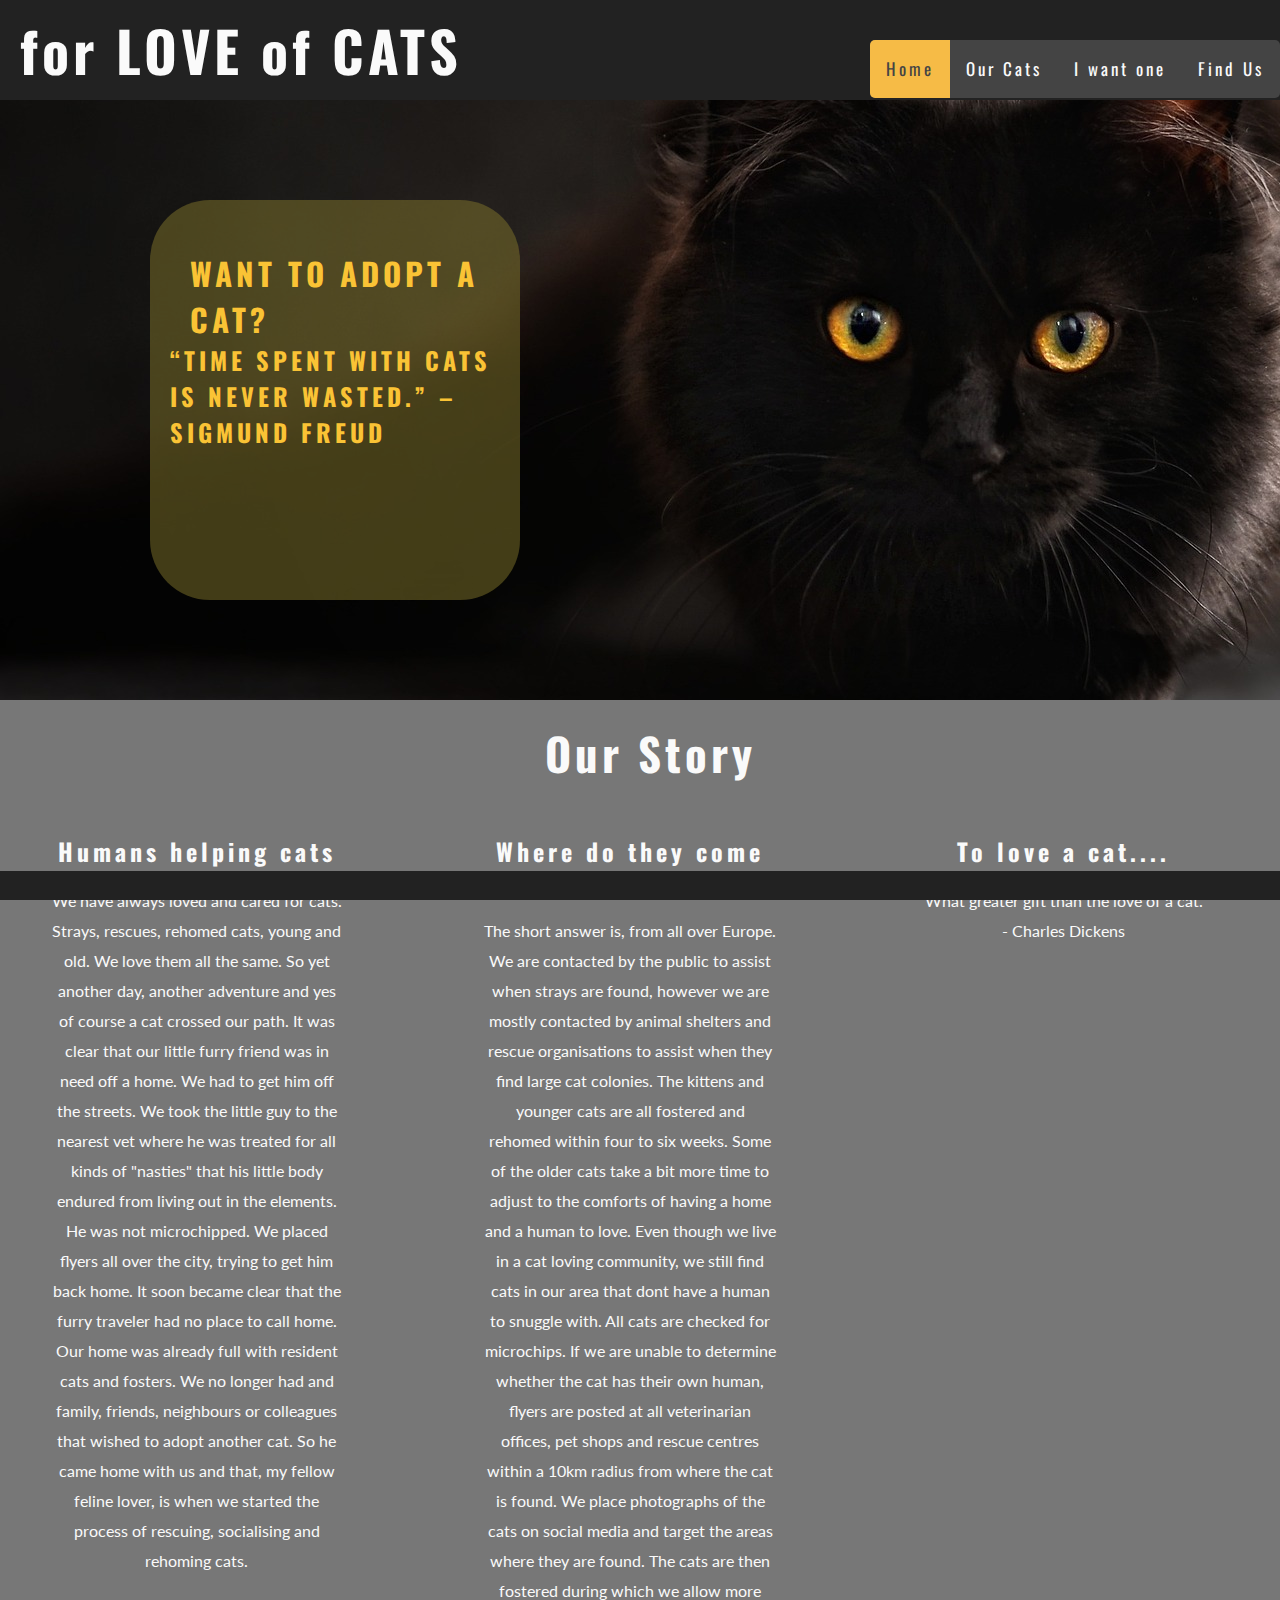
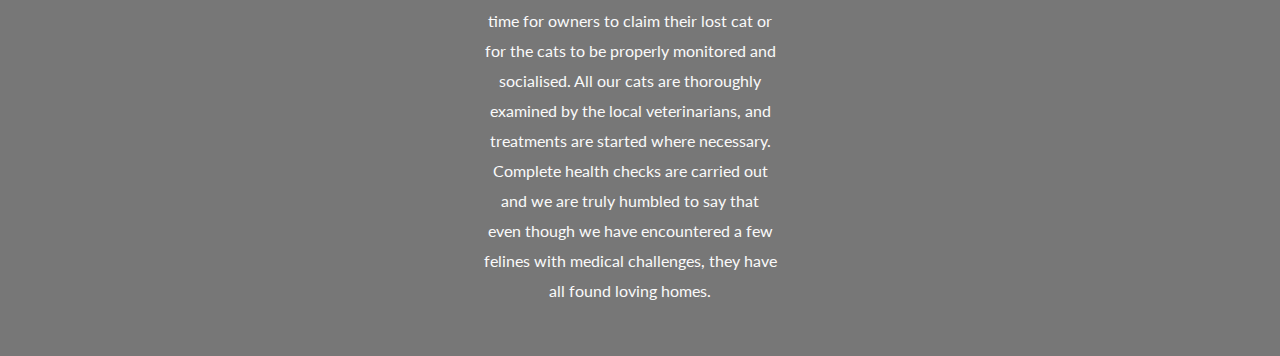
==== index.html @ 4f03daa0 "updated readme and improved home page content" ====
<!DOCTYPE html>
<html lang="en">

    <head>
        <meta charset="UTF-8">
        <meta name="viewport" content="width=device-width, initial-scale=1.0">
        <meta name="description"
            content="To Love a Cat, is a Netherlands based cat adoption site, placing friendly felines in loving homes accross Europe.">
        <meta name="keywords" content="cat, feline, pet, adopt, adoption, rescue, netherlands, europe">
        <link rel="stylesheet" href="https://use.fontawesome.com/releases/v5.6.3/css/all.css"
            integrity="sha384-UHRtZLI+pbxtHCWp1t77Bi1L4ZtiqrqD80Kn4Z8NTSRyMA2Fd33n5dQ8lWUE00s/"
            crossorigin="anonymous" />
        <link rel="stylesheet" href="assets/css/style.css" type="text/css">

        <title>for LOVE of CATS</title>
    </head>

    <body>
        <header class="header-banner">
            <a href="index.html">
                <h2 ID="logo">for LOVE of CATS</h2>
            </a>
            <nav>
                <div class="topnav">
                    <a id="home-menu" class="home-active" href="index.html">Home</a>
                    <a id="ourcats-menu" href="our-cats.html">Our Cats</a>
                    <a id="adopt-menu" href="adopt.html">I want one</a>
                    <a id="findus-menu" href="findus.html">Find Us</a>
                </div>
            </nav>

        </header>

        <section id="hero-outer">
            <div id="hero-image"></div>
            <div id="cover-text-ourstory">
                <h2>Want to adopt a Cat?</h2>
                <h3>“Time spent with cats is never wasted.” – Sigmund Freud</h3>
            </div>
        </section>

        <section id="our-story-section">
            <h2 id="our-story">Our Story <i class="fas fa-book-open"></i> </h2>
            <div class="grid">
                <div id="left-about">
                    <div class="left-about-heading">
                        <h2>Humans helping cats <i class="fas fa-paw"></i> </h2>
                        <p>
                            We have always loved and cared for cats. Strays, rescues, rehomed cats, young and old. We
                            love
                            them all the same. So yet another day, another adventure and yes of course a cat crossed
                            our path. It was clear that our little furry friend was in need off a home. We had to get
                            him
                            off the streets. We took the little guy to the nearest vet where he was treated for all
                            kinds of
                            "nasties" that his little body endured from living out in the elements. He was not
                            microchipped.
                            We placed flyers all over the city, trying to get him back home. It soon
                            became clear that the furry traveler had no place to call home. Our home was already full
                            with
                            resident cats and fosters. We no longer had and family, friends, neighbours or colleagues
                            that
                            wished to adopt another cat. So he came home with us and that, my fellow feline lover, is when we started the process
                            of
                            rescuing, socialising and rehoming cats.
                        </p>
                    </div>
                </div>
                <div id="right-about">
                    <div class="right-about-heading">
                        <h2>Where do they come from? <i class="fas fa-cat"></i></h2>
                        <p>
                            The short answer is, from all over Europe. We are contacted by the public to assist when
                            strays are found, however we are mostly contacted by animal shelters
                            and rescue organisations to assist when they find large cat colonies. The kittens and
                            younger
                            cats are all fostered and rehomed within four to six weeks. Some of the older cats take a bit
                            more time to adjust to the comforts of having a home and a human to love.
                            Even though we live in a cat loving community, we still find cats in our area that dont have a
                            human to snuggle with.
                            All cats are
                            checked for
                            microchips. If we are unable to determine whether the cat has their own human, flyers are posted at all veterinarian offices, pet shops and rescue
                            centres within a
                            10km radius from where the cat is found. We place photographs
                            of the cats on social media and target the areas where they are found. The cats are then
                            fostered during which we allow more time for owners to
                            claim
                            their lost cat or for the cats to be properly monitored and socialised. All our cats are thoroughly examined by the local
                            veterinarians, and treatments are started where necessary.
                            Complete health
                            checks
                            are carried out and we are truly humbled to say that even though we have encountered a few
                            felines with medical challenges, they have all found loving homes.
                        </p>
                    </div>
                </div>
                <div  class="our-story-grid-div" id="center-about">
                    <div class="center-about-heading">
                        <h2>To love a cat....<i class="fas fa-paw"></i></h2>
                        <p>
                            “What greater gift than the love of a cat.” - Charles Dickens
                        </p>
                    </div>
                </div>
            </div>
        </section>

        <footer class="footer-banner">
            <ul class="social-networks">
                <li><a href="https://www.facebook.com" target="_blank"><i class="fab fa-facebook"></i></a></li>
                <li><a href="https://www.youtube.com" target="_blank"><i class="fab fa-youtube"></i></a></li>
                <li><a href="https://www.instagram.com" target="_blank"><i class="fab fa-instagram"></i></a></li>
            </ul>
        </footer>



    </body>

</html>
---- assets/css/style.css ----
@import url('https://fonts.googleapis.com/css?family=Oswald|Lato:300');

*{
    margin:0;
    padding:0;
    border:0;
}

body{
    font-family: Lato;
    color: #fafafa;
    background-color: #777777;
}

/*-------------------------- Header */

.header-banner {
    line-height: 100px;
    font-family: Oswald, sans-serif;
    background-color: #222222;
    overflow: hidden;
    padding-right: 20px;
}

h2 {
    font-family: Oswald;
    letter-spacing: 4px;
    color: #fafafa;
    padding-left: 20px;
}

#logo {
    float: left;
    font-size: 350%;

}


/*--------------------------- Nav Menu */
.topnav {
    line-height: 30px;
    background-color: #444444;
    overflow: hidden;
    float: right;
    letter-spacing: 3px;
    border-radius: 5px;
    position: absolute;
    top: 40px;
    right: 0;
}

.topnav a {
    float: left;
    color: inherit;
    text-align: center;
    padding: 14px 16px;
    text-decoration: none;
    font-size: 17px;
}

/*active and hover color must be the same per menu item*/
/*HOME*/
#home-menu:hover {
    background-color: #F6BB46;
    color: #444444;
}

.topnav a.home-active {
    background-color: #F6BB46;
    color: #444444;
}

/*OUR CATS*/
#ourcats-menu:hover {
    background-color: #56B9F7;
    color: #444444;
}

.topnav a.ourcats-active {
    background-color: #56B9F7;
    color: #444444;
}

/*ADOPT*/
#adopt-menu:hover {
    background-color: #7BB764;
    color: #444444;
}

.topnav a.adopt-active {
  background-color: #7BB764;
  color: #444444;
}

/*FIND US*/
#findus-menu:hover {
    background-color: #E6C87A;
    color: #444444;
}

.topnav a.findus-active {
    background-color: #E6C87A;
    color: #444444;
}

/* home: Hero image and cover text */

#hero-outer {
    height:600px;
    width: 100%;
    overflow: hidden;
    position: relative;
    background-color: #0F0E0F;
}

#hero-image { 
    height:600px;
    width: 100%;
    background: url("/assets/images/maincat.jpg") no-repeat center center;
    animation-name: hero-zoom;
    animation-duration: 8s;
    animation-fill-mode: forwards;
}

@keyframes hero-zoom {
    from{
        transform: scale(1);
    }
    to{
        transform: scale(1.2);
    }
}


/* -------------------------- Our Story */

#cover-text-ourstory, #cover-text-ourstory h2 {
    color: #FAC335;
}

#cover-text-ourstory {
    color: #FAC335;
    font-size: 130%;
    font-family: Oswald;
    text-transform: uppercase;
    letter-spacing: 4px;
    top: 100px;
    left: 150px;
    width: 350px;
    height: 350px;
    padding-top: 50px;
    padding-left: 20px;
    background-color: rgba(130,117,43, .5);
    position: absolute;
    border-radius: 60px;
}

#our-story-section {
    height: 1200px;
}

#our-story {
    margin: 20px 0;
    text-align: center;
    font-size: 280%;
}

.grid {
    display: grid;
    grid-auto-flow: column;
    grid-template-columns: repeat(auto-fit, minmax(min-content, 1fr));
}

.grid > div {
    min-width: 100px;
    padding-left: 70px;
    padding-right: 70px;
    text-align: center;
}

#left-about{
    padding-top: 30px;
    padding-left: 50px;
    float: left;
}

#right-about {
    padding-top: 30px;
}

#center-about {
    padding-top: 30px;
}

.left-about-heading {
    line-height: 30px;
    clear: both;
    margin-bottom: 50px;
}

.center-about-heading {
    margin: 0 auto;
    line-height: 30px;
    clear: both;
    margin-bottom: 50px;
} 

.right-about-heading {
    line-height: 30px;
    clear: both;
    margin-bottom: 50px;
}

.left-about-heading h2,
.right-about-heading h2,
.center-about-heading h2 {
    margin-bottom: 20px;
    padding-left: 0px;
}

/* ------------------------------- our-cats  */

#cover-text-ourcats, #cover-text-ourcats h2 {
    color: #56B9F7;
}

#cover-text-ourcats {
    font-size: 130%;
    font-family: Oswald;
    text-transform: uppercase;
    letter-spacing: 4px;
    top: 100px;
    left: 150px;
    width: 300px;
    height: 300px;
    padding-top: 50px;
    padding-left: 50px;
    background-color: rgba(86,185,247, .3);
    position: absolute;
    border-radius: 60px;
}

#our-cats{
    background-repeat: no-repeat;
    overflow: hidden;
    padding-left: 20px;
}

#hero-image-ourcats { 
    height:600px;
    width: 100%;
    background: url("/assets/images/cat-blue.jpg") no-repeat center center;
    animation-name: hero-zoom;
    animation-duration: 8s;
    animation-fill-mode: forwards;
}

.cat-div {
    margin-left: 200px;
    margin-top: 50px;
    width: 720px;
    color: #fafafa;
    background-color: rgba(0,0,0, .6);
    padding: 10px 10px 10px 10px;
    text-align: center;
    border: 1px solid #fafafa;
}

.our-cats-key {
    text-align: right;
}

.our-cats-value {
    text-align: left;
}

#our-cats div h3 {
    text-align: left;
}

.our-cats-img {
    width: 700px;
    height: auto;
}

.our-cats-grid-div {
    min-width: 100px;
    padding-left: 70px;
    padding-right: 70px;
}

/* ---------------------- Adopt */

#hero-image-adopt { 
    height:600px;
    width: 100%;
    background: url("/assets/images/cat-green.jpg") no-repeat center center;
    animation-name: hero-zoom;
    animation-duration: 8s;
    animation-fill-mode: forwards;
}

.adopt-section {
    clear: left;
    height: 1000px;
}

.adopt-form {
    margin-top: 80px;
    color: #fafafa;
    background-color: #222222;
    max-width: 667px;
    position: absolute;
    left: 10%;
    padding-top: 30px;
    padding-bottom: 30px;
    padding-left: 150px;
    padding-right: 150px;
}

#adopt-form h2 {
    margin-bottom: 20px;;
}

.signup-form h2 {
    color: #fafafa;
    margin-bottom: 20px;
}

.text-input {
    background: transparent;
    color: #fafafa;
    width: 100%;
    height: 25px;
    margin: 5px 0 20px 0;
    border: 1px solid #fafafa;
    border-radius: 2px;
}

.text-input:hover {
    border-color: #7BB764;
}

.adopt-button {
    margin-top: 20px;
    border-radius: 2px;
    padding: 15px 32px 15px 32px;
    text-align: center;
    font-size: 100%;
    background-color: #7BB764;
    color: #fafafa;
    display: block;
}

.adopt-button:hover {
    background-color:#fafafa;
    color:#7BB764;
}

/* --------------------------- Find Us  */

#hero-image-findus { 
    height:600px;
    width: 100%;
    background: url("/assets/images/findus-hero.jpg") no-repeat center center;
    animation-name: hero-zoom;
    animation-duration: 8s;
    animation-fill-mode: forwards;
}

.findus-section {
    clear: left;
    height: 500px;
}

/* ---------------------- Footer */

.social-networks {
    background-color: #222222;
    color: #fafafa;
    left: 0;
    bottom: 0;
    width: 100%;
    text-align: center;
    position: fixed;
}

.social-networks li {
    display: inline;
}

.social-networks i {
    font-size: 150%;
    margin: 0%;
    padding: 2%;
    color: #fafafa;
}
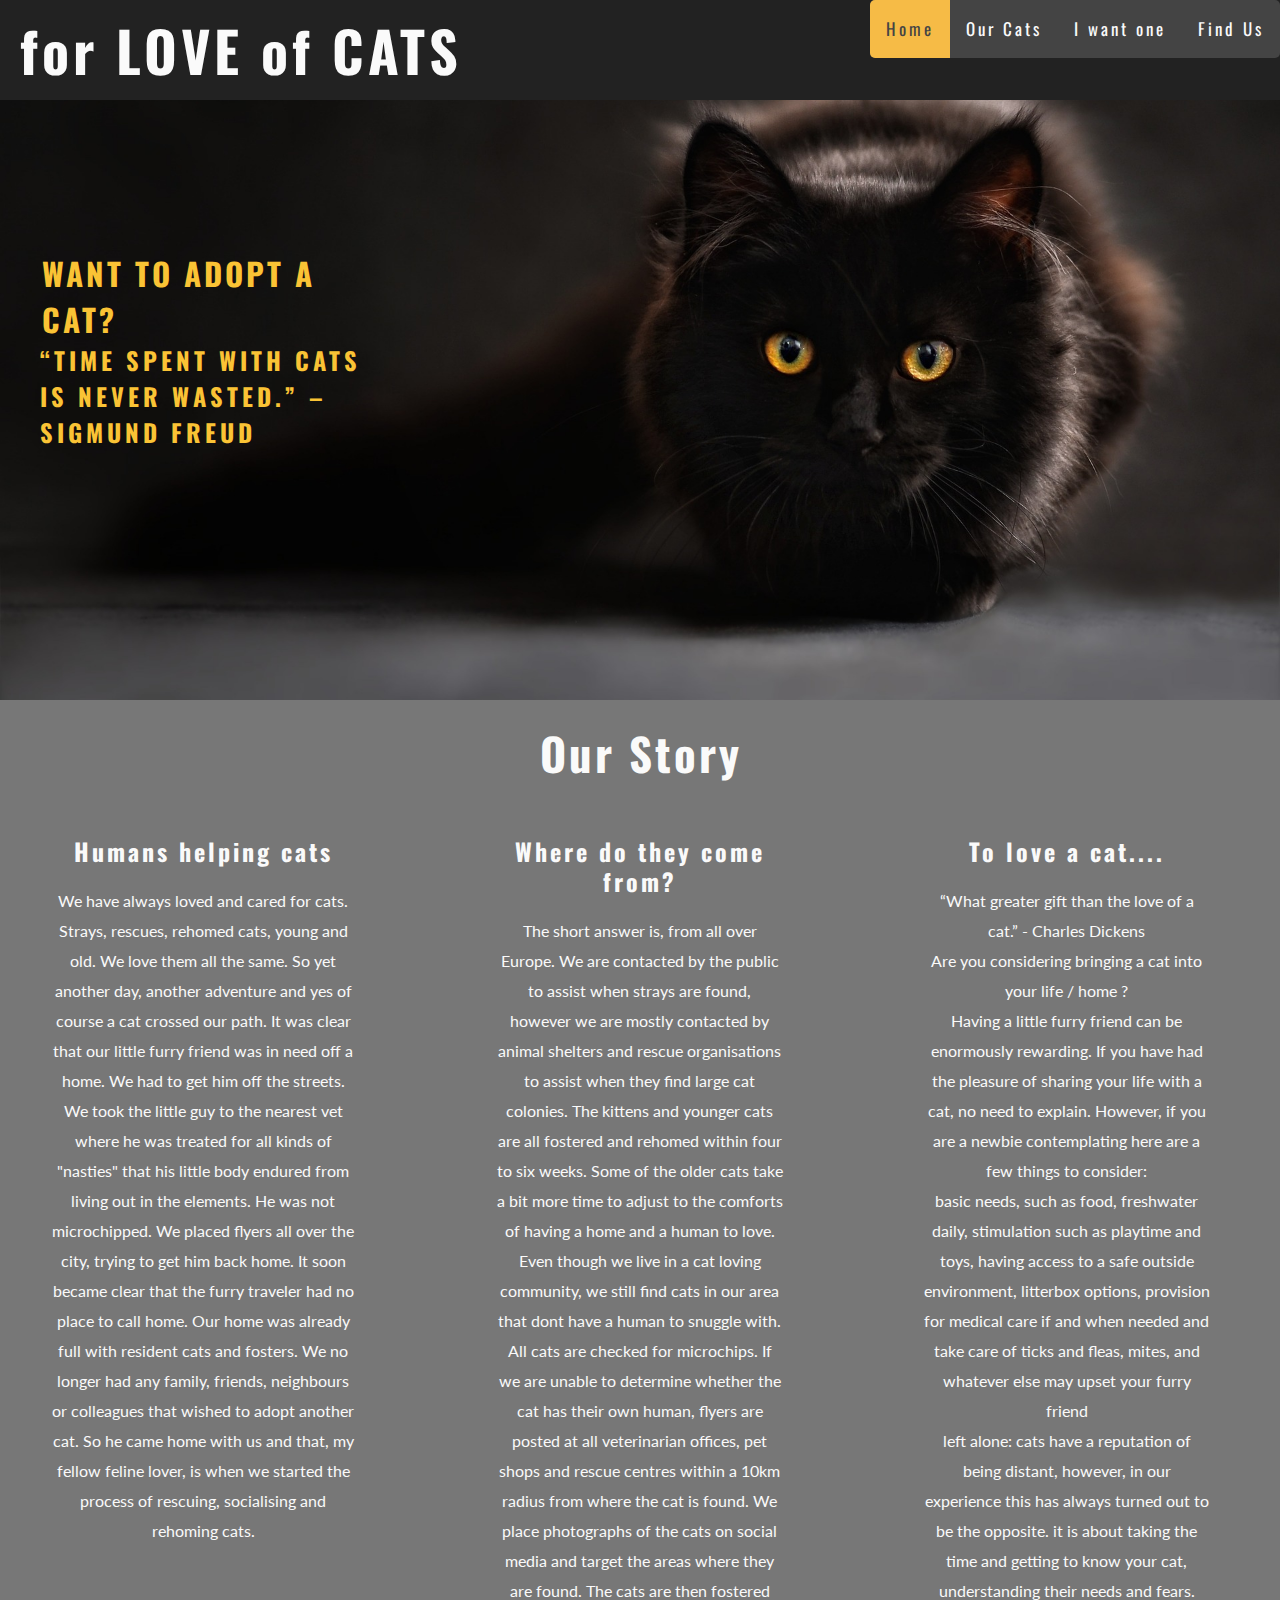
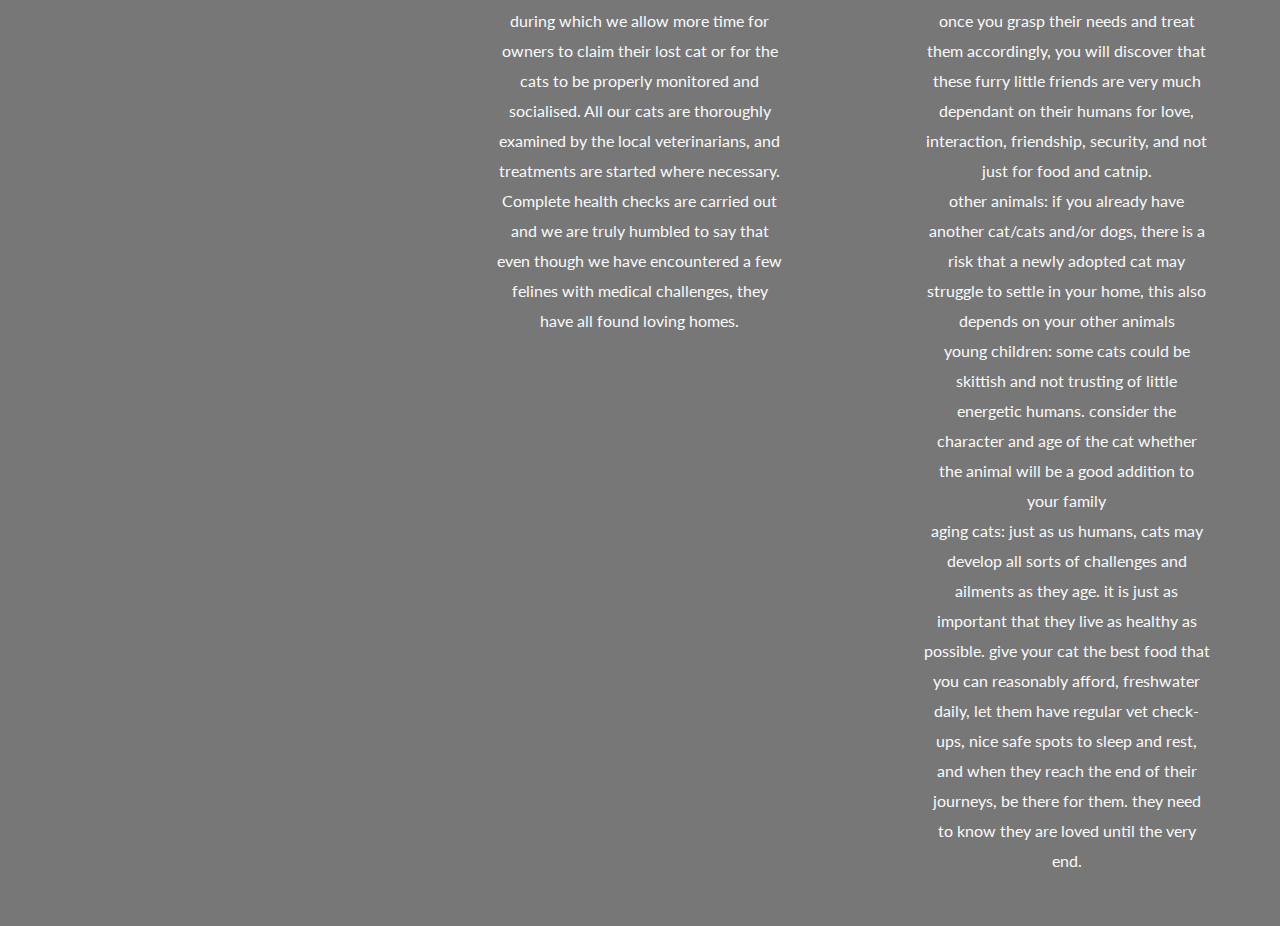
==== commit e67cd986: "added to home page, our story" ====
--- a/index.html
+++ b/index.html
@@ -3,10 +3,11 @@
 
     <head>
         <meta charset="UTF-8">
+        <meta http-equiv="X-UA-Compatible" content="IE=edge">
         <meta name="viewport" content="width=device-width, initial-scale=1.0">
         <meta name="description"
             content="To Love a Cat, is a Netherlands based cat adoption site, placing friendly felines in loving homes accross Europe.">
-        <meta name="keywords" content="cat, feline, pet, adopt, adoption, rescue, netherlands, europe">
+        <meta name="keywords" content="cat, kitten, feline, pet, adopt, adoption, rescue, rehome, netherlands, europe">
         <link rel="stylesheet" href="https://use.fontawesome.com/releases/v5.6.3/css/all.css"
             integrity="sha384-UHRtZLI+pbxtHCWp1t77Bi1L4ZtiqrqD80Kn4Z8NTSRyMA2Fd33n5dQ8lWUE00s/"
             crossorigin="anonymous" />
@@ -18,7 +19,7 @@
     <body>
         <header class="header-banner">
             <a href="index.html">
-                <h2 ID="logo">for LOVE of CATS</h2>
+                <h1 ID="logo">for LOVE of CATS</h1>
             </a>
             <nav>
                 <div class="topnav">
@@ -47,22 +48,16 @@
                         <h2>Humans helping cats <i class="fas fa-paw"></i> </h2>
                         <p>
                             We have always loved and cared for cats. Strays, rescues, rehomed cats, young and old. We
-                            love
-                            them all the same. So yet another day, another adventure and yes of course a cat crossed
-                            our path. It was clear that our little furry friend was in need off a home. We had to get
-                            him
-                            off the streets. We took the little guy to the nearest vet where he was treated for all
-                            kinds of
-                            "nasties" that his little body endured from living out in the elements. He was not
-                            microchipped.
-                            We placed flyers all over the city, trying to get him back home. It soon
-                            became clear that the furry traveler had no place to call home. Our home was already full
-                            with
-                            resident cats and fosters. We no longer had and family, friends, neighbours or colleagues
-                            that
-                            wished to adopt another cat. So he came home with us and that, my fellow feline lover, is when we started the process
-                            of
-                            rescuing, socialising and rehoming cats.
+                            love them all the same. So yet another day, another adventure and yes of course a cat
+                            crossed our path. It was clear that our little furry friend was in need off a home. We had
+                            to get him off the streets. We took the little guy to the nearest vet where he was treated
+                            for all kinds of "nasties" that his little body endured from living out in the elements. He
+                            was not microchipped.
+                            We placed flyers all over the city, trying to get him back home. It soon became clear that
+                            the furry traveler had no place to call home. Our home was already full with resident cats
+                            and fosters. We no longer had any family, friends, neighbours or colleagues that wished to
+                            adopt another cat. So he came home with us and that, my fellow feline lover, is when we
+                            started the process of rescuing, socialising and rehoming cats.
                         </p>
                     </div>
                 </div>
@@ -71,36 +66,66 @@
                         <h2>Where do they come from? <i class="fas fa-cat"></i></h2>
                         <p>
                             The short answer is, from all over Europe. We are contacted by the public to assist when
-                            strays are found, however we are mostly contacted by animal shelters
-                            and rescue organisations to assist when they find large cat colonies. The kittens and
-                            younger
-                            cats are all fostered and rehomed within four to six weeks. Some of the older cats take a bit
-                            more time to adjust to the comforts of having a home and a human to love.
-                            Even though we live in a cat loving community, we still find cats in our area that dont have a
-                            human to snuggle with.
-                            All cats are
-                            checked for
-                            microchips. If we are unable to determine whether the cat has their own human, flyers are posted at all veterinarian offices, pet shops and rescue
-                            centres within a
-                            10km radius from where the cat is found. We place photographs
-                            of the cats on social media and target the areas where they are found. The cats are then
-                            fostered during which we allow more time for owners to
-                            claim
-                            their lost cat or for the cats to be properly monitored and socialised. All our cats are thoroughly examined by the local
-                            veterinarians, and treatments are started where necessary.
-                            Complete health
-                            checks
-                            are carried out and we are truly humbled to say that even though we have encountered a few
-                            felines with medical challenges, they have all found loving homes.
+                            strays are found, however we are mostly contacted by animal shelters and rescue
+                            organisations to assist when they find large cat colonies. The kittens and younger
+                            cats are all fostered and rehomed within four to six weeks. Some of the older cats take a
+                            bit more time to adjust to the comforts of having a home and a human to love.
+                            Even though we live in a cat loving community, we still find cats in our area that dont have
+                            a human to snuggle with.
+                            All cats are checked for microchips. If we are unable to determine whether the cat has their
+                            own human, flyers are posted at all veterinarian offices, pet shops and rescue centres
+                            within a 10km radius from where the cat is found. We place photographs of the cats on social
+                            media and target the areas where they are found. The cats are then fostered during which we
+                            allow more time for owners to claim their lost cat or for the cats to be properly monitored
+                            and socialised. All our cats are thoroughly examined by the local veterinarians, and
+                            treatments are started where necessary.
+                            Complete health checks are carried out and we are truly humbled to say that even though we
+                            have encountered a few felines with medical challenges, they have all found loving homes.
                         </p>
                     </div>
                 </div>
-                <div  class="our-story-grid-div" id="center-about">
+                <div class="our-story-grid-div" id="center-about">
                     <div class="center-about-heading">
                         <h2>To love a cat....<i class="fas fa-paw"></i></h2>
                         <p>
                             “What greater gift than the love of a cat.” - Charles Dickens
                         </p>
+                        <p>Are you considering bringing a cat into your life / home ?</p>
+                        <p>Having a little furry friend can be enormously rewarding. If you have had the pleasure of
+                            sharing your life with a cat, no
+                            need to explain. However, if you are a newbie contemplating here are a few things to
+                            consider:</p>
+                        <p>
+                            basic needs, such as food, freshwater daily, stimulation such as playtime and toys, having
+                            access to a safe outside environment, litterbox options, provision for medical care if and
+                            when needed and take care of ticks and fleas, mites, and whatever else
+                            may upset your furry friend
+                        </p>
+                        <p>
+                            left alone: cats have a reputation of being distant, however, in our experience this has
+                            always turned out to be the opposite. it is about taking the time and getting to know your
+                            cat, understanding their needs and fears. once you grasp their needs and treat them
+                            accordingly, you will discover that these furry little friends are very much dependant on
+                            their humans for love, interaction, friendship, security, and not just for food and catnip.
+                        </p>
+                        <p>
+                            other animals: if you already have another cat/cats and/or dogs, there is a risk that
+                            a newly adopted cat may struggle to settle in your home, this also depends on your other
+                            animals
+                        </p>
+                        <p>
+                            young children: some cats could be skittish and not trusting of little energetic humans.
+                            consider the character and age of the cat whether the animal will be a good addition to your
+                            family
+                        </p>
+                        <p>
+                            aging cats: just as us humans, cats may develop all sorts of challenges and ailments as they
+                            age. it is just as important that they live as healthy as possible. give your cat the best
+                            food that you can reasonably afford, freshwater daily, let them have regular vet check-ups,
+                            nice safe spots to sleep and rest, and when they reach the end of their journeys, be there
+                            for them. they need to know they are loved until the very end.
+                        </p>
+
                     </div>
                 </div>
             </div>
--- a/assets/css/style.css
+++ b/assets/css/style.css
@@ -19,14 +19,21 @@
     font-family: Oswald, sans-serif;
     background-color: #222222;
     overflow: hidden;
-    padding-right: 20px;
+    /* padding-right: 20px; */
+}
+
+h1 {
+    font-family: Oswald;
+    letter-spacing: 4px;
+    color: #fafafa;
+    padding-left: 20px;
 }
 
 h2 {
     font-family: Oswald;
-    letter-spacing: 4px;
-    color: #fafafa;
-    padding-left: 20px;
+    letter-spacing: 3px;
+    color: #fafafa;
+    padding-left: 2px;
 }
 
 #logo {
@@ -44,7 +51,7 @@
     float: right;
     letter-spacing: 3px;
     border-radius: 5px;
-    position: absolute;
+   /* position: absolute; */
     top: 40px;
     right: 0;
 }
@@ -116,21 +123,22 @@
 #hero-image { 
     height:600px;
     width: 100%;
-    background: url("/assets/images/maincat.jpg") no-repeat center center;
+    /* background: url("../images/maincat.jpg") no-repeat center center;  */
+    background: url("../images/maincat.jpg") center center/cover no-repeat;
     animation-name: hero-zoom;
-    animation-duration: 8s;
+    animation-duration: 6s;
     animation-fill-mode: forwards;
 }
 
 @keyframes hero-zoom {
     from{
+        transform: scale(0.8);
+    }
+    to{
+        /* transform: scale(1.2); */
         transform: scale(1);
     }
-    to{
-        transform: scale(1.2);
-    }
-}
-
+}
 
 /* -------------------------- Our Story */
 
@@ -145,12 +153,13 @@
     text-transform: uppercase;
     letter-spacing: 4px;
     top: 100px;
-    left: 150px;
+    /*  left: 150px;  */
+    left: 20px;
     width: 350px;
     height: 350px;
     padding-top: 50px;
     padding-left: 20px;
-    background-color: rgba(130,117,43, .5);
+    /*  background-color: rgba(130,117,43, .5);  */
     position: absolute;
     border-radius: 60px;
 }
@@ -168,7 +177,7 @@
 .grid {
     display: grid;
     grid-auto-flow: column;
-    grid-template-columns: repeat(auto-fit, minmax(min-content, 1fr));
+    grid-template-columns: 1fr 1fr 1fr;
 }
 
 .grid > div {
@@ -230,12 +239,13 @@
     text-transform: uppercase;
     letter-spacing: 4px;
     top: 100px;
-    left: 150px;
+    /* left: 150px; */
+    left: 20px;
     width: 300px;
     height: 300px;
     padding-top: 50px;
     padding-left: 50px;
-    background-color: rgba(86,185,247, .3);
+    /* background-color: rgba(86,185,247, .3); */
     position: absolute;
     border-radius: 60px;
 }
@@ -249,9 +259,10 @@
 #hero-image-ourcats { 
     height:600px;
     width: 100%;
-    background: url("/assets/images/cat-blue.jpg") no-repeat center center;
+    /* background: url("../images/cat-blue.jpg") no-repeat center center; */
+    background: url("../images/cat-blue.jpg") center center/cover no-repeat;
     animation-name: hero-zoom;
-    animation-duration: 8s;
+    animation-duration: 6s;
     animation-fill-mode: forwards;
 }
 
@@ -294,9 +305,10 @@
 #hero-image-adopt { 
     height:600px;
     width: 100%;
-    background: url("/assets/images/cat-green.jpg") no-repeat center center;
+    /* background: url("../images/cat-green.jpg") no-repeat center center; */ 
+    background: url("../images/cat-green.jpg") center center/cover no-repeat;
     animation-name: hero-zoom;
-    animation-duration: 8s;
+    animation-duration: 6s;
     animation-fill-mode: forwards;
 }
 
@@ -362,9 +374,10 @@
 #hero-image-findus { 
     height:600px;
     width: 100%;
-    background: url("/assets/images/findus-hero.jpg") no-repeat center center;
+    /* background: url("../images/findus-hero.jpg") no-repeat center center; */
+    background: url("../images/findus-hero.jpg") center center/cover no-repeat;
     animation-name: hero-zoom;
-    animation-duration: 8s;
+    animation-duration: 6s;
     animation-fill-mode: forwards;
 }
 
@@ -375,10 +388,10 @@
 
 /* ---------------------- Footer */
 
-.social-networks {
+.footer-banner.social-networks {
     background-color: #222222;
     color: #fafafa;
-    left: 0;
+    /* left: 0; */
     bottom: 0;
     width: 100%;
     text-align: center;
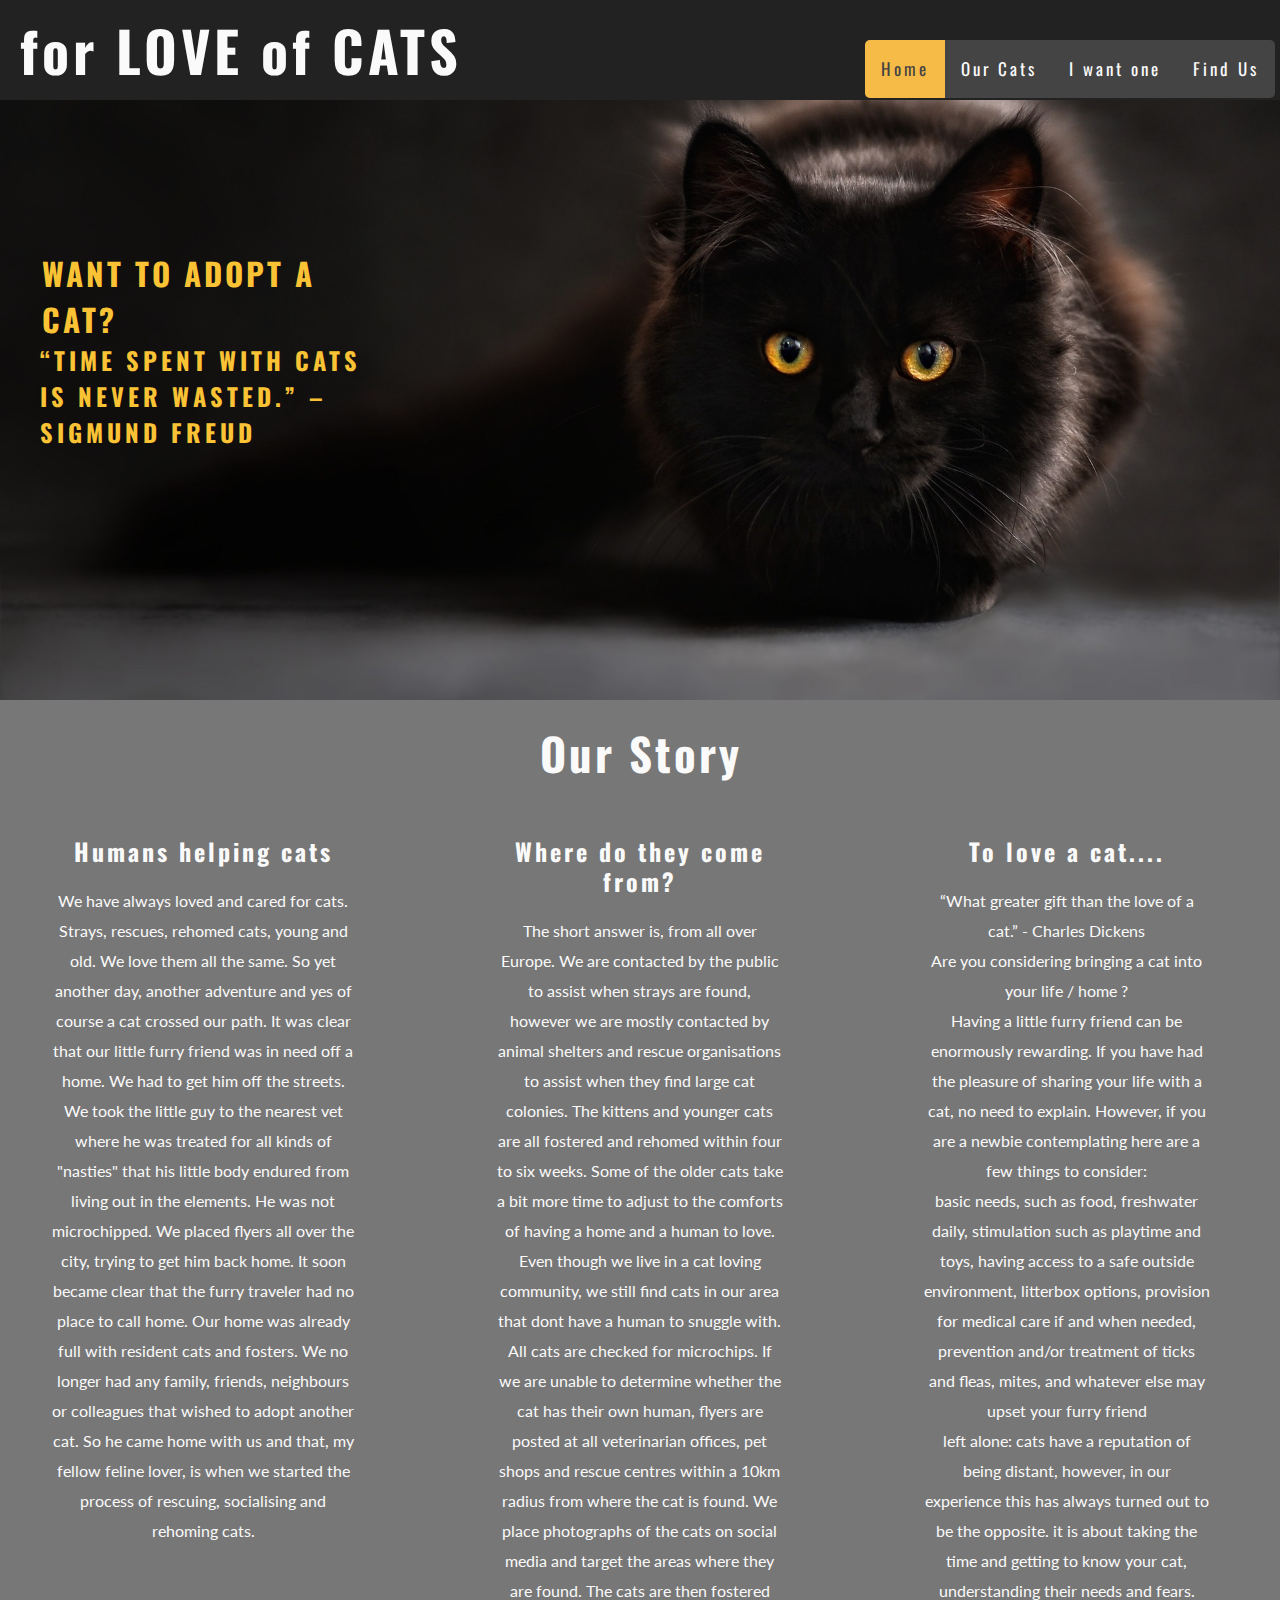
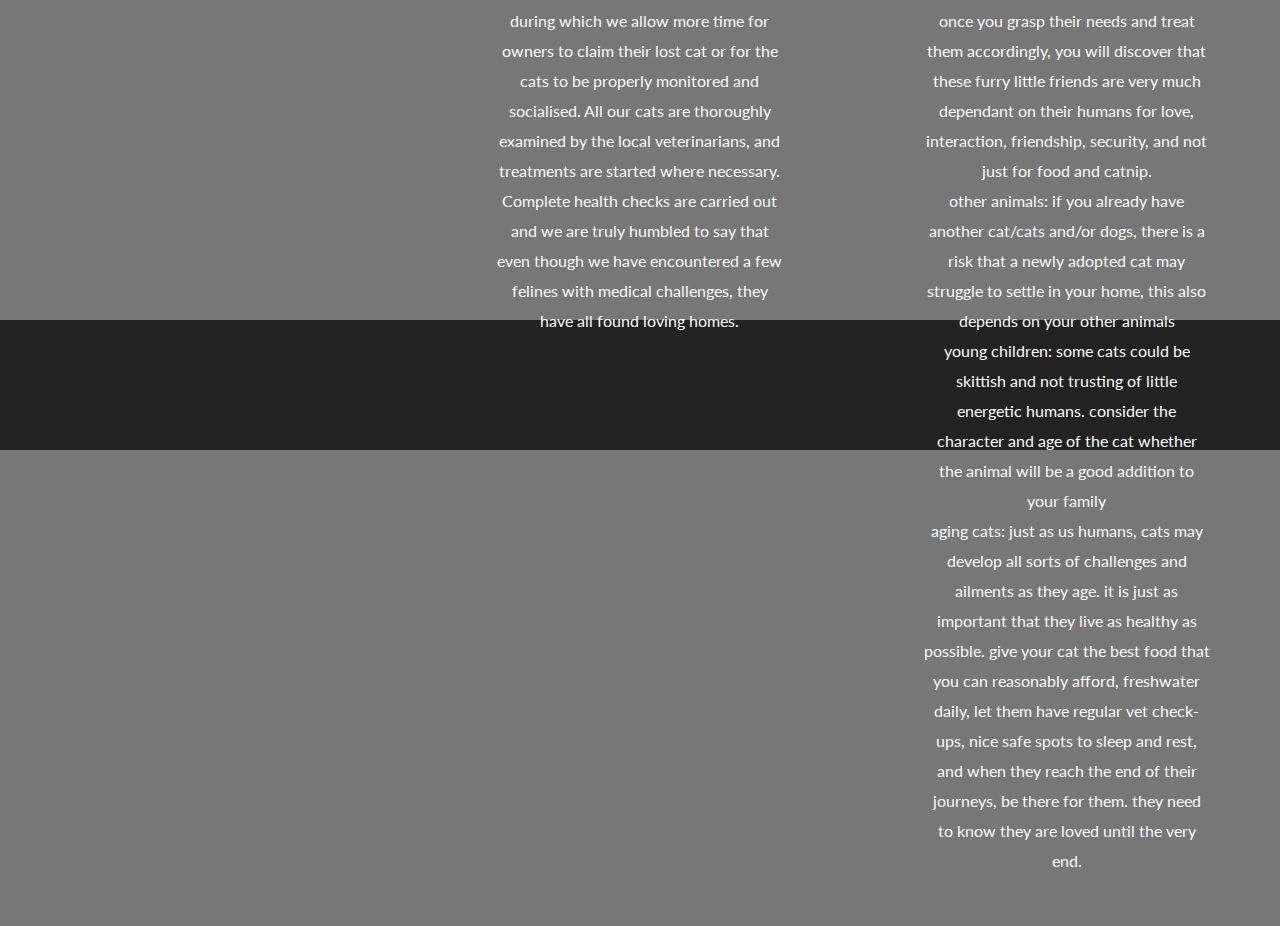
==== commit f548db1c: "user story testing complete, minor html change to our story, trying to fix footer" ====
--- a/index.html
+++ b/index.html
@@ -48,7 +48,8 @@
                         <h2>Humans helping cats <i class="fas fa-paw"></i> </h2>
                         <p>
                             We have always loved and cared for cats. Strays, rescues, rehomed cats, young and old. We
-                            love them all the same. So yet another day, another adventure and yes of course a cat
+                            love them all the same. 
+                            So yet another day, another adventure and yes of course a cat
                             crossed our path. It was clear that our little furry friend was in need off a home. We had
                             to get him off the streets. We took the little guy to the nearest vet where he was treated
                             for all kinds of "nasties" that his little body endured from living out in the elements. He
@@ -56,7 +57,8 @@
                             We placed flyers all over the city, trying to get him back home. It soon became clear that
                             the furry traveler had no place to call home. Our home was already full with resident cats
                             and fosters. We no longer had any family, friends, neighbours or colleagues that wished to
-                            adopt another cat. So he came home with us and that, my fellow feline lover, is when we
+                            adopt another cat. 
+                            So he came home with us and that, my fellow feline lover, is when we
                             started the process of rescuing, socialising and rehoming cats.
                         </p>
                     </div>
@@ -98,7 +100,7 @@
                         <p>
                             basic needs, such as food, freshwater daily, stimulation such as playtime and toys, having
                             access to a safe outside environment, litterbox options, provision for medical care if and
-                            when needed and take care of ticks and fleas, mites, and whatever else
+                            when needed, prevention and/or treatment of ticks and fleas, mites, and whatever else
                             may upset your furry friend
                         </p>
                         <p>
--- a/assets/css/style.css
+++ b/assets/css/style.css
@@ -51,9 +51,9 @@
     float: right;
     letter-spacing: 3px;
     border-radius: 5px;
-   /* position: absolute; */
+    position: absolute;
     top: 40px;
-    right: 0;
+    right: 5px;
 }
 
 .topnav a {
@@ -388,10 +388,33 @@
 
 /* ---------------------- Footer */
 
+footer.footer-banner {
+    height: 130px;
+    background-color: #222222;
+}
+
+.social-networks {
+    text-align: center;
+}
+
+.social-networks li {
+    display: inline;
+}
+
+.social-networks i {
+    font-size: 150%;
+    margin: 2%;
+    padding: 4%;
+    color: #fafafa;
+}
+
+
+/*
+
 .footer-banner.social-networks {
     background-color: #222222;
     color: #fafafa;
-    /* left: 0; */
+    left: 0;
     bottom: 0;
     width: 100%;
     text-align: center;
@@ -404,7 +427,9 @@
 
 .social-networks i {
     font-size: 150%;
-    margin: 0%;
-    padding: 2%;
-    color: #fafafa;
-}
+    margin: 2%;
+    padding: 4%;
+    color: #fafafa;
+}
+ */
+ 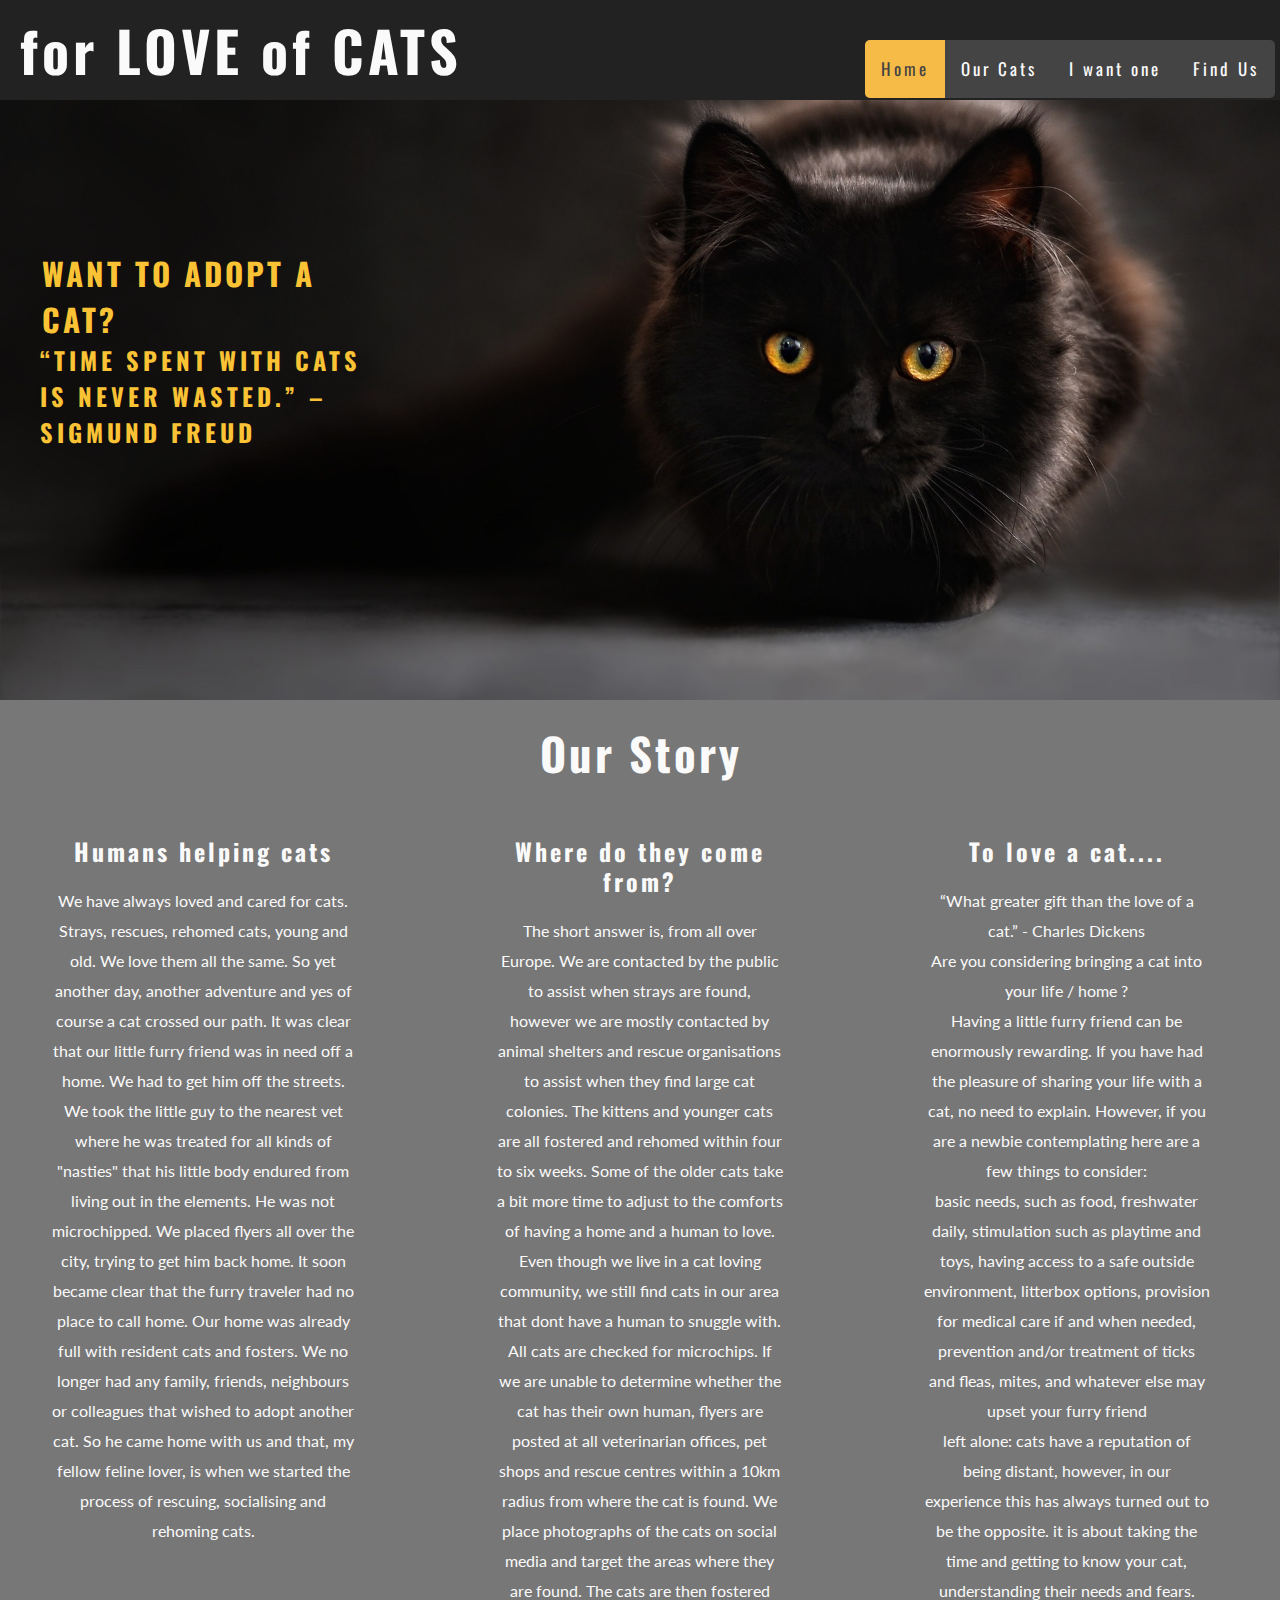
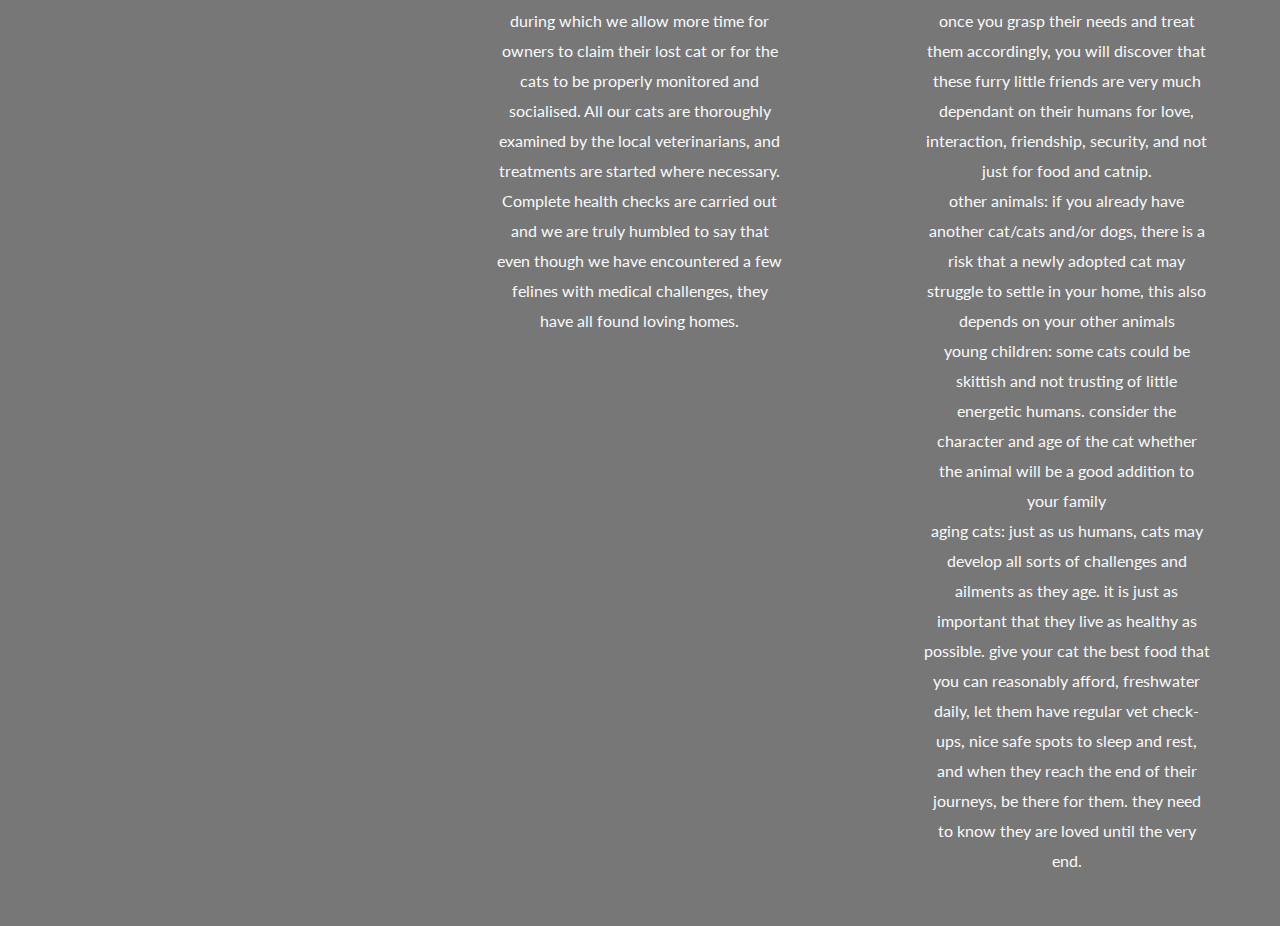
==== commit 17f06210: "trying to fix footer" ====
--- a/index.html
+++ b/index.html
@@ -133,6 +133,15 @@
             </div>
         </section>
 
+        <div class="footer">
+            <ul class="social-networks">
+                <li><a href="https://www.facebook.com" target="_blank"><i class="fab fa-facebook"></i></a></li>
+                <li><a href="https://www.youtube.com" target="_blank"><i class="fab fa-youtube"></i></a></li>
+                <li><a href="https://www.instagram.com" target="_blank"><i class="fab fa-instagram"></i></a></li>
+            </ul>
+        </div>
+
+<!--
         <footer class="footer-banner">
             <ul class="social-networks">
                 <li><a href="https://www.facebook.com" target="_blank"><i class="fab fa-facebook"></i></a></li>
@@ -140,7 +149,7 @@
                 <li><a href="https://www.instagram.com" target="_blank"><i class="fab fa-instagram"></i></a></li>
             </ul>
         </footer>
-
+    -->
 
 
     </body>
--- a/assets/css/style.css
+++ b/assets/css/style.css
@@ -388,9 +388,14 @@
 
 /* ---------------------- Footer */
 
-footer.footer-banner {
-    height: 130px;
+.footer {
     background-color: #222222;
+    position: absolute;
+    right: 0;
+    bottom: 0;
+    left: 0:
+    
+
 }
 
 .social-networks {
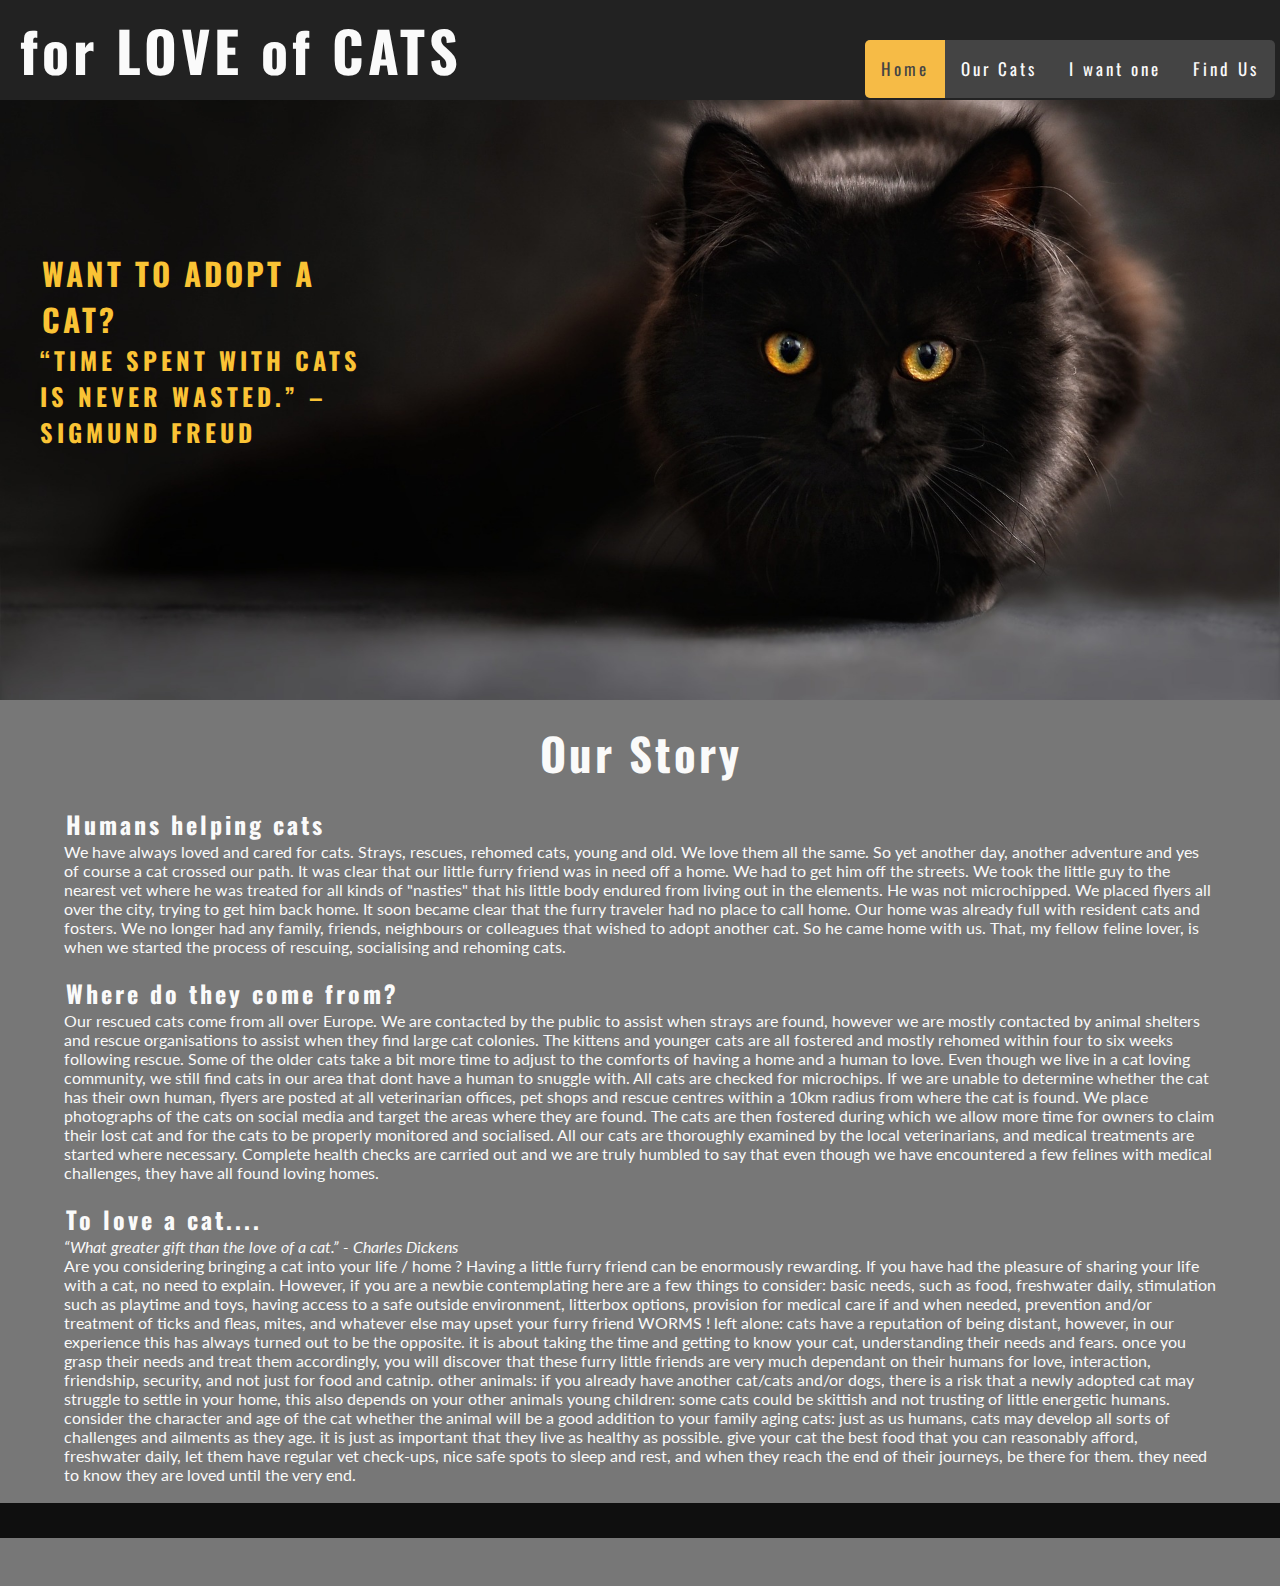
==== commit d1fa4787: "tidying up home page" ====
--- a/index.html
+++ b/index.html
@@ -32,125 +32,98 @@
 
         </header>
 
-        <section id="hero-outer">
+        <div id="hero-outer">
             <div id="hero-image"></div>
             <div id="cover-text-ourstory">
                 <h2>Want to adopt a Cat?</h2>
                 <h3>“Time spent with cats is never wasted.” – Sigmund Freud</h3>
             </div>
-        </section>
+        </div>
 
         <section id="our-story-section">
             <h2 id="our-story">Our Story <i class="fas fa-book-open"></i> </h2>
-            <div class="grid">
-                <div id="left-about">
-                    <div class="left-about-heading">
-                        <h2>Humans helping cats <i class="fas fa-paw"></i> </h2>
-                        <p>
-                            We have always loved and cared for cats. Strays, rescues, rehomed cats, young and old. We
-                            love them all the same. 
-                            So yet another day, another adventure and yes of course a cat
-                            crossed our path. It was clear that our little furry friend was in need off a home. We had
-                            to get him off the streets. We took the little guy to the nearest vet where he was treated
-                            for all kinds of "nasties" that his little body endured from living out in the elements. He
-                            was not microchipped.
-                            We placed flyers all over the city, trying to get him back home. It soon became clear that
-                            the furry traveler had no place to call home. Our home was already full with resident cats
-                            and fosters. We no longer had any family, friends, neighbours or colleagues that wished to
-                            adopt another cat. 
-                            So he came home with us and that, my fellow feline lover, is when we
-                            started the process of rescuing, socialising and rehoming cats.
-                        </p>
-                    </div>
-                </div>
-                <div id="right-about">
-                    <div class="right-about-heading">
-                        <h2>Where do they come from? <i class="fas fa-cat"></i></h2>
-                        <p>
-                            The short answer is, from all over Europe. We are contacted by the public to assist when
-                            strays are found, however we are mostly contacted by animal shelters and rescue
-                            organisations to assist when they find large cat colonies. The kittens and younger
-                            cats are all fostered and rehomed within four to six weeks. Some of the older cats take a
-                            bit more time to adjust to the comforts of having a home and a human to love.
-                            Even though we live in a cat loving community, we still find cats in our area that dont have
-                            a human to snuggle with.
-                            All cats are checked for microchips. If we are unable to determine whether the cat has their
-                            own human, flyers are posted at all veterinarian offices, pet shops and rescue centres
-                            within a 10km radius from where the cat is found. We place photographs of the cats on social
-                            media and target the areas where they are found. The cats are then fostered during which we
-                            allow more time for owners to claim their lost cat or for the cats to be properly monitored
-                            and socialised. All our cats are thoroughly examined by the local veterinarians, and
-                            treatments are started where necessary.
-                            Complete health checks are carried out and we are truly humbled to say that even though we
-                            have encountered a few felines with medical challenges, they have all found loving homes.
-                        </p>
-                    </div>
-                </div>
-                <div class="our-story-grid-div" id="center-about">
-                    <div class="center-about-heading">
-                        <h2>To love a cat....<i class="fas fa-paw"></i></h2>
-                        <p>
-                            “What greater gift than the love of a cat.” - Charles Dickens
-                        </p>
-                        <p>Are you considering bringing a cat into your life / home ?</p>
-                        <p>Having a little furry friend can be enormously rewarding. If you have had the pleasure of
-                            sharing your life with a cat, no
-                            need to explain. However, if you are a newbie contemplating here are a few things to
-                            consider:</p>
-                        <p>
-                            basic needs, such as food, freshwater daily, stimulation such as playtime and toys, having
-                            access to a safe outside environment, litterbox options, provision for medical care if and
-                            when needed, prevention and/or treatment of ticks and fleas, mites, and whatever else
-                            may upset your furry friend
-                        </p>
-                        <p>
-                            left alone: cats have a reputation of being distant, however, in our experience this has
-                            always turned out to be the opposite. it is about taking the time and getting to know your
-                            cat, understanding their needs and fears. once you grasp their needs and treat them
-                            accordingly, you will discover that these furry little friends are very much dependant on
-                            their humans for love, interaction, friendship, security, and not just for food and catnip.
-                        </p>
-                        <p>
-                            other animals: if you already have another cat/cats and/or dogs, there is a risk that
-                            a newly adopted cat may struggle to settle in your home, this also depends on your other
-                            animals
-                        </p>
-                        <p>
-                            young children: some cats could be skittish and not trusting of little energetic humans.
-                            consider the character and age of the cat whether the animal will be a good addition to your
-                            family
-                        </p>
-                        <p>
-                            aging cats: just as us humans, cats may develop all sorts of challenges and ailments as they
-                            age. it is just as important that they live as healthy as possible. give your cat the best
-                            food that you can reasonably afford, freshwater daily, let them have regular vet check-ups,
-                            nice safe spots to sleep and rest, and when they reach the end of their journeys, be there
-                            for them. they need to know they are loved until the very end.
-                        </p>
+            <div id="our-story-line">
+                <h2>Humans helping cats <i class="fas fa-paw"></i> </h2>
+                <p>We have always loved and cared for cats. Strays, rescues, rehomed cats, young and old. We
+                    love them all the same.
+                    So yet another day, another adventure and yes of course a cat
+                    crossed our path. It was clear that our little furry friend was in need off a home. We had
+                    to get him off the streets. We took the little guy to the nearest vet where he was treated
+                    for all kinds of "nasties" that his little body endured from living out in the elements. He
+                    was not microchipped.
+                    We placed flyers all over the city, trying to get him back home. It soon became clear that
+                    the furry traveler had no place to call home. Our home was already full with resident cats
+                    and fosters. We no longer had any family, friends, neighbours or colleagues that wished to
+                    adopt another cat.
+                    So he came home with us. That, my fellow feline lover, is when we started the process of rescuing,
+                    socialising and rehoming cats.
+                </p>
+            </div>
+            <br>
+            <div>
+                <h2>Where do they come from? <i class="fas fa-cat"></i></h2>
+                <p> Our rescued cats come from all over Europe. We are contacted by the public to assist when
+                    strays are found, however we are mostly contacted by animal shelters and rescue
+                    organisations to assist when they find large cat colonies. The kittens and younger
+                    cats are all fostered and mostly rehomed within four to six weeks following rescue. Some of the
+                    older cats take a bit more time to adjust to the comforts of having a home and a human to love.
+                    Even though we live in a cat loving community, we still find cats in our area that dont have
+                    a human to snuggle with.
+                    All cats are checked for microchips. If we are unable to determine whether the cat has their
+                    own human, flyers are posted at all veterinarian offices, pet shops and rescue centres
+                    within a 10km radius from where the cat is found. We place photographs of the cats on social
+                    media and target the areas where they are found. The cats are then fostered during which we
+                    allow more time for owners to claim their lost cat and for the cats to be properly monitored
+                    and socialised. All our cats are thoroughly examined by the local veterinarians, and medical
+                    treatments are started where necessary.
+                    Complete health checks are carried out and we are truly humbled to say that even though we
+                    have encountered a few felines with medical challenges, they have all found loving homes.
+                </p>
+            </div>
+            <br>
+            <div>
+                <h2>To love a cat....<i class="fas fa-paw"></i></h2>
+                <p><em><i>“What greater gift than the love of a cat.” - Charles Dickens</i></em></p>
+                <p>Are you considering bringing a cat into your life / home ?
+                    Having a little furry friend can be enormously rewarding. If you have had the pleasure of
+                    sharing your life with a cat, no need to explain. However, if you are a newbie contemplating here
+                    are a few things to
+                    consider:
+                    basic needs, such as food, freshwater daily, stimulation such as playtime and toys, having
+                    access to a safe outside environment, litterbox options, provision for medical care if and
+                    when needed, prevention and/or treatment of ticks and fleas, mites, and whatever else
+                    may upset your furry friend WORMS !
 
-                    </div>
-                </div>
+                    left alone: cats have a reputation of being distant, however, in our experience this has
+                    always turned out to be the opposite. it is about taking the time and getting to know your
+                    cat, understanding their needs and fears. once you grasp their needs and treat them
+                    accordingly, you will discover that these furry little friends are very much dependant on
+                    their humans for love, interaction, friendship, security, and not just for food and catnip.
+
+                    other animals: if you already have another cat/cats and/or dogs, there is a risk that
+                    a newly adopted cat may struggle to settle in your home, this also depends on your other
+                    animals
+
+                    young children: some cats could be skittish and not trusting of little energetic humans.
+                    consider the character and age of the cat whether the animal will be a good addition to your
+                    family
+
+                    aging cats: just as us humans, cats may develop all sorts of challenges and ailments as they
+                    age. it is just as important that they live as healthy as possible. give your cat the best
+                    food that you can reasonably afford, freshwater daily, let them have regular vet check-ups,
+                    nice safe spots to sleep and rest, and when they reach the end of their journeys, be there
+                    for them. they need to know they are loved until the very end.
             </div>
+            <br>
         </section>
 
-        <div class="footer">
-            <ul class="social-networks">
-                <li><a href="https://www.facebook.com" target="_blank"><i class="fab fa-facebook"></i></a></li>
-                <li><a href="https://www.youtube.com" target="_blank"><i class="fab fa-youtube"></i></a></li>
-                <li><a href="https://www.instagram.com" target="_blank"><i class="fab fa-instagram"></i></a></li>
-            </ul>
-        </div>
-
-<!--
-        <footer class="footer-banner">
+        <footer>
             <ul class="social-networks">
                 <li><a href="https://www.facebook.com" target="_blank"><i class="fab fa-facebook"></i></a></li>
                 <li><a href="https://www.youtube.com" target="_blank"><i class="fab fa-youtube"></i></a></li>
                 <li><a href="https://www.instagram.com" target="_blank"><i class="fab fa-instagram"></i></a></li>
             </ul>
         </footer>
-    -->
-
 
     </body>
 
--- a/assets/css/style.css
+++ b/assets/css/style.css
@@ -165,7 +165,9 @@
 }
 
 #our-story-section {
-    height: 1200px;
+    /* height: 1200px; */
+    padding-left: 5%;
+    padding-right: 5%;
 }
 
 #our-story {
@@ -314,20 +316,22 @@
 
 .adopt-section {
     clear: left;
-    height: 1000px;
+    height: 800px;
 }
 
 .adopt-form {
-    margin-top: 80px;
+    margin-top: 60px;
+    margin-bottom: 40px;
     color: #fafafa;
     background-color: #222222;
-    max-width: 667px;
+    /* width: 80%; */
+    /* max-width: 667px; */
     position: absolute;
-    left: 10%;
-    padding-top: 30px;
-    padding-bottom: 30px;
-    padding-left: 150px;
-    padding-right: 150px;
+    /* left: 10%; */
+    padding-top: 15px;
+    padding-bottom: 15px;
+    padding-left: 50px;
+    padding-right: 50px;
 }
 
 #adopt-form h2 {
@@ -382,21 +386,22 @@
 }
 
 .findus-section {
+    text-align: center;
+    font-size: 75%;
+}
+/*
+.findus-section {
     clear: left;
     height: 500px;
-}
+} */
 
 /* ---------------------- Footer */
-
-.footer {
-    background-color: #222222;
-    position: absolute;
-    right: 0;
-    bottom: 0;
-    left: 0:
-    
-
-}
+footer {
+    background-color: #0f0f0f;
+    text-align: center;
+    padding: 3px;
+}
+
 
 .social-networks {
     text-align: center;
@@ -411,6 +416,7 @@
     margin: 2%;
     padding: 4%;
     color: #fafafa;
+
 }
 
 
@@ -436,5 +442,15 @@
     padding: 4%;
     color: #fafafa;
 }
+
+
+.footer-banner {
+    height: 150px;
+    left: 0;
+    bottom: 0;
+    width: 100%;
+}
+
+
  */
  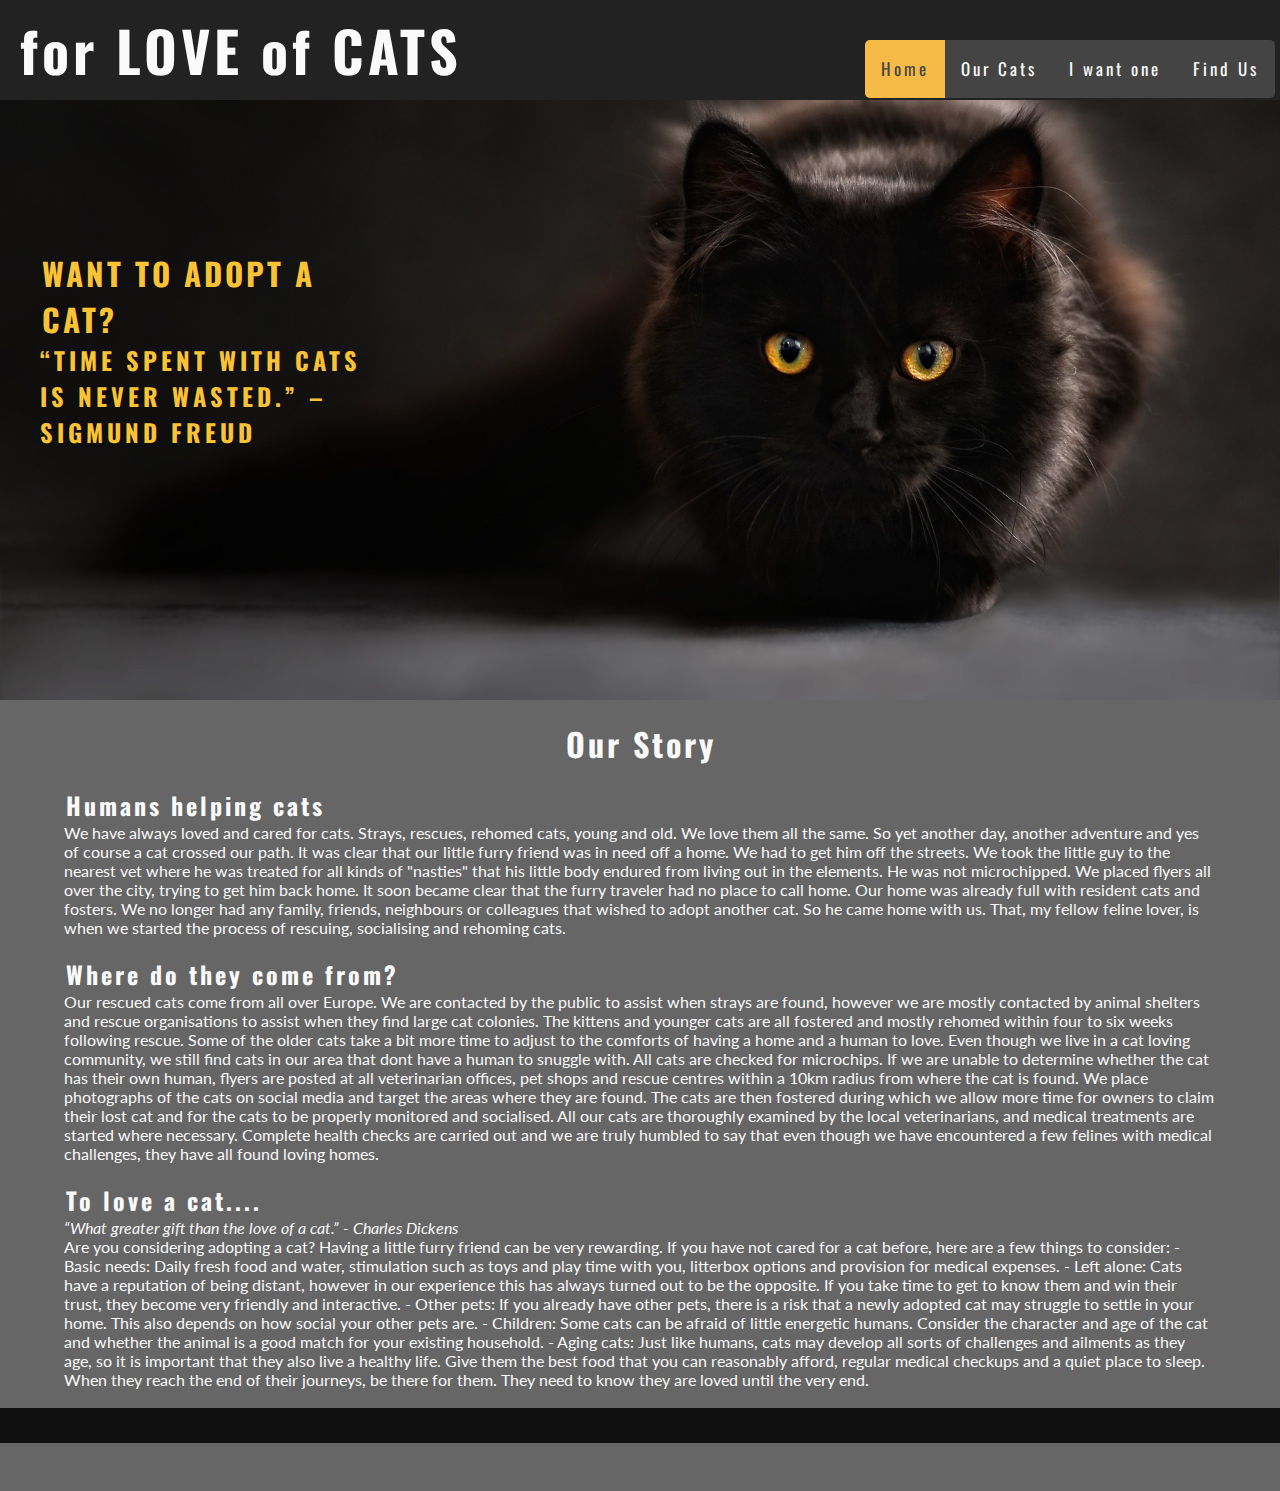
==== commit e08315ea: "amended wording of home page to love a cat" ====
--- a/index.html
+++ b/index.html
@@ -84,35 +84,23 @@
             <div>
                 <h2>To love a cat....<i class="fas fa-paw"></i></h2>
                 <p><em><i>“What greater gift than the love of a cat.” - Charles Dickens</i></em></p>
-                <p>Are you considering bringing a cat into your life / home ?
-                    Having a little furry friend can be enormously rewarding. If you have had the pleasure of
-                    sharing your life with a cat, no need to explain. However, if you are a newbie contemplating here
-                    are a few things to
-                    consider:
-                    basic needs, such as food, freshwater daily, stimulation such as playtime and toys, having
-                    access to a safe outside environment, litterbox options, provision for medical care if and
-                    when needed, prevention and/or treatment of ticks and fleas, mites, and whatever else
-                    may upset your furry friend WORMS !
+                <p>Are you considering adopting a cat?
 
-                    left alone: cats have a reputation of being distant, however, in our experience this has
-                    always turned out to be the opposite. it is about taking the time and getting to know your
-                    cat, understanding their needs and fears. once you grasp their needs and treat them
-                    accordingly, you will discover that these furry little friends are very much dependant on
-                    their humans for love, interaction, friendship, security, and not just for food and catnip.
-
-                    other animals: if you already have another cat/cats and/or dogs, there is a risk that
-                    a newly adopted cat may struggle to settle in your home, this also depends on your other
-                    animals
-
-                    young children: some cats could be skittish and not trusting of little energetic humans.
-                    consider the character and age of the cat whether the animal will be a good addition to your
-                    family
-
-                    aging cats: just as us humans, cats may develop all sorts of challenges and ailments as they
-                    age. it is just as important that they live as healthy as possible. give your cat the best
-                    food that you can reasonably afford, freshwater daily, let them have regular vet check-ups,
-                    nice safe spots to sleep and rest, and when they reach the end of their journeys, be there
-                    for them. they need to know they are loved until the very end.
+                    Having a little furry friend can be very rewarding. If you have not cared for a cat before, here are
+                    a few things to consider:
+                    - Basic needs: Daily fresh food and water, stimulation such as toys and play time with you,
+                    litterbox options and provision for medical expenses.
+                    - Left alone: Cats have a reputation of being distant, however in our experience this has
+                    always turned out to be the opposite. If you take time to get to know them and win their trust, they
+                    become very friendly and interactive.
+                    - Other pets: If you already have other pets, there is a risk that a newly adopted cat may struggle
+                    to settle in your home. This also depends on how social your other pets are.
+                    - Children: Some cats can be afraid of little energetic humans. Consider the character and age of
+                    the cat and whether the animal is a good match for your existing household.
+                    - Aging cats: Just like humans, cats may develop all sorts of challenges and ailments as they age,
+                    so it is important that they also live a healthy life. Give them the best food that you can
+                    reasonably afford, regular medical checkups and a quiet place to sleep. When they reach the end of
+                    their journeys, be there for them. They need to know they are loved until the very end. </p>
             </div>
             <br>
         </section>
--- a/assets/css/style.css
+++ b/assets/css/style.css
@@ -9,7 +9,8 @@
 body{
     font-family: Lato;
     color: #fafafa;
-    background-color: #777777;
+    /* background-color: #777777; */ 
+    background-color: #666666;
 }
 
 /*-------------------------- Header */
@@ -123,7 +124,6 @@
 #hero-image { 
     height:600px;
     width: 100%;
-    /* background: url("../images/maincat.jpg") no-repeat center center;  */
     background: url("../images/maincat.jpg") center center/cover no-repeat;
     animation-name: hero-zoom;
     animation-duration: 6s;
@@ -135,7 +135,6 @@
         transform: scale(0.8);
     }
     to{
-        /* transform: scale(1.2); */
         transform: scale(1);
     }
 }
@@ -153,27 +152,25 @@
     text-transform: uppercase;
     letter-spacing: 4px;
     top: 100px;
-    /*  left: 150px;  */
     left: 20px;
     width: 350px;
     height: 350px;
     padding-top: 50px;
     padding-left: 20px;
-    /*  background-color: rgba(130,117,43, .5);  */
     position: absolute;
     border-radius: 60px;
 }
 
 #our-story-section {
-    /* height: 1200px; */
     padding-left: 5%;
     padding-right: 5%;
 }
 
 #our-story {
     margin: 20px 0;
-    text-align: center;
-    font-size: 280%;
+    /*   margin: 10px 0;  */
+    text-align: center;
+    font-size: 200%;
 }
 
 .grid {
@@ -241,13 +238,11 @@
     text-transform: uppercase;
     letter-spacing: 4px;
     top: 100px;
-    /* left: 150px; */
     left: 20px;
     width: 300px;
     height: 300px;
     padding-top: 50px;
     padding-left: 50px;
-    /* background-color: rgba(86,185,247, .3); */
     position: absolute;
     border-radius: 60px;
 }
@@ -261,7 +256,6 @@
 #hero-image-ourcats { 
     height:600px;
     width: 100%;
-    /* background: url("../images/cat-blue.jpg") no-repeat center center; */
     background: url("../images/cat-blue.jpg") center center/cover no-repeat;
     animation-name: hero-zoom;
     animation-duration: 6s;
@@ -307,7 +301,6 @@
 #hero-image-adopt { 
     height:600px;
     width: 100%;
-    /* background: url("../images/cat-green.jpg") no-repeat center center; */ 
     background: url("../images/cat-green.jpg") center center/cover no-repeat;
     animation-name: hero-zoom;
     animation-duration: 6s;
@@ -316,7 +309,7 @@
 
 .adopt-section {
     clear: left;
-    height: 800px;
+    height: 750px;
 }
 
 .adopt-form {
@@ -324,10 +317,6 @@
     margin-bottom: 40px;
     color: #fafafa;
     background-color: #222222;
-    /* width: 80%; */
-    /* max-width: 667px; */
-    position: absolute;
-    /* left: 10%; */
     padding-top: 15px;
     padding-bottom: 15px;
     padding-left: 50px;
@@ -378,7 +367,6 @@
 #hero-image-findus { 
     height:600px;
     width: 100%;
-    /* background: url("../images/findus-hero.jpg") no-repeat center center; */
     background: url("../images/findus-hero.jpg") center center/cover no-repeat;
     animation-name: hero-zoom;
     animation-duration: 6s;
@@ -389,13 +377,10 @@
     text-align: center;
     font-size: 75%;
 }
-/*
-.findus-section {
-    clear: left;
-    height: 500px;
-} */
+
 
 /* ---------------------- Footer */
+
 footer {
     background-color: #0f0f0f;
     text-align: center;
@@ -419,38 +404,3 @@
 
 }
 
-
-/*
-
-.footer-banner.social-networks {
-    background-color: #222222;
-    color: #fafafa;
-    left: 0;
-    bottom: 0;
-    width: 100%;
-    text-align: center;
-    position: fixed;
-}
-
-.social-networks li {
-    display: inline;
-}
-
-.social-networks i {
-    font-size: 150%;
-    margin: 2%;
-    padding: 4%;
-    color: #fafafa;
-}
-
-
-.footer-banner {
-    height: 150px;
-    left: 0;
-    bottom: 0;
-    width: 100%;
-}
-
-
- */
- 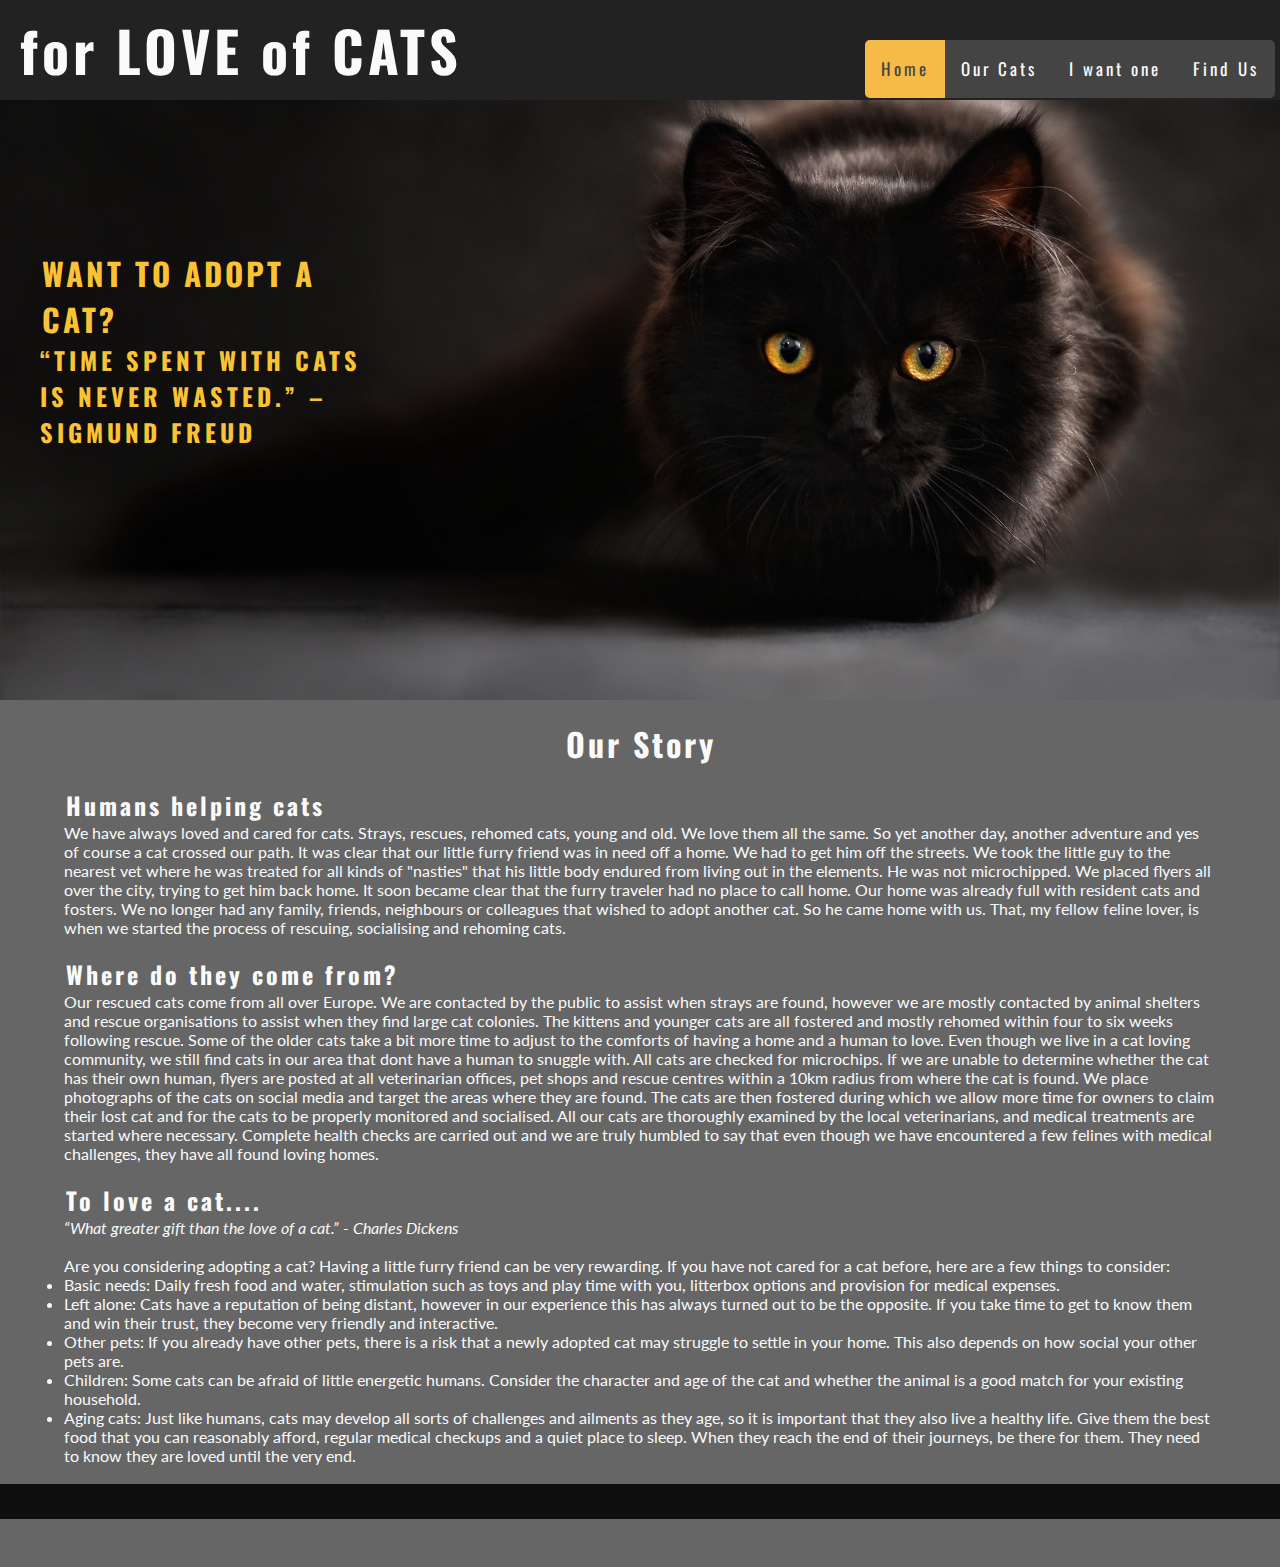
==== commit 32a338f2: "updated the our cats page with adoptable cats" ====
--- a/index.html
+++ b/index.html
@@ -84,23 +84,37 @@
             <div>
                 <h2>To love a cat....<i class="fas fa-paw"></i></h2>
                 <p><em><i>“What greater gift than the love of a cat.” - Charles Dickens</i></em></p>
-                <p>Are you considering adopting a cat?
+                <br>
+                <p>Are you considering adopting a cat? Having a little furry friend can be very rewarding. If you have
+                    not cared for a cat before, here are a few things to consider:
+                    <ul>
+                        <li>
+                            Basic needs: Daily fresh food and water, stimulation such as toys and play time with you,
+                            litterbox options and provision for medical expenses.
+                        </li>
+                        <li>
+                            Left alone: Cats have a reputation of being distant, however in our experience this has
+                            always turned out to be the opposite. If you take time to get to know them and win their
+                            trust, they become very friendly and interactive.
+                        </li>
+                        <li>
+                            Other pets: If you already have other pets, there is a risk that a newly adopted cat may
+                            struggle to settle in your home. This also depends on how social your other pets are.
+                        </li>
+                        <li>
+                            Children: Some cats can be afraid of little energetic humans. Consider the character and
+                            age of the cat and whether the animal is a good match for your existing household.
+                        </li>
+                        <li>
+                            Aging cats: Just like humans, cats may develop all sorts of challenges and ailments as
+                            they age, so it is important that they also live a healthy life. Give them the best food
+                            that you can reasonably afford, regular medical checkups and a quiet place to sleep. When
+                            they reach the end of their journeys, be there for them. They need to know they are loved
+                            until the very end.
+                        </li>
 
-                    Having a little furry friend can be very rewarding. If you have not cared for a cat before, here are
-                    a few things to consider:
-                    - Basic needs: Daily fresh food and water, stimulation such as toys and play time with you,
-                    litterbox options and provision for medical expenses.
-                    - Left alone: Cats have a reputation of being distant, however in our experience this has
-                    always turned out to be the opposite. If you take time to get to know them and win their trust, they
-                    become very friendly and interactive.
-                    - Other pets: If you already have other pets, there is a risk that a newly adopted cat may struggle
-                    to settle in your home. This also depends on how social your other pets are.
-                    - Children: Some cats can be afraid of little energetic humans. Consider the character and age of
-                    the cat and whether the animal is a good match for your existing household.
-                    - Aging cats: Just like humans, cats may develop all sorts of challenges and ailments as they age,
-                    so it is important that they also live a healthy life. Give them the best food that you can
-                    reasonably afford, regular medical checkups and a quiet place to sleep. When they reach the end of
-                    their journeys, be there for them. They need to know they are loved until the very end. </p>
+                    </ul>
+                </p>
             </div>
             <br>
         </section>
